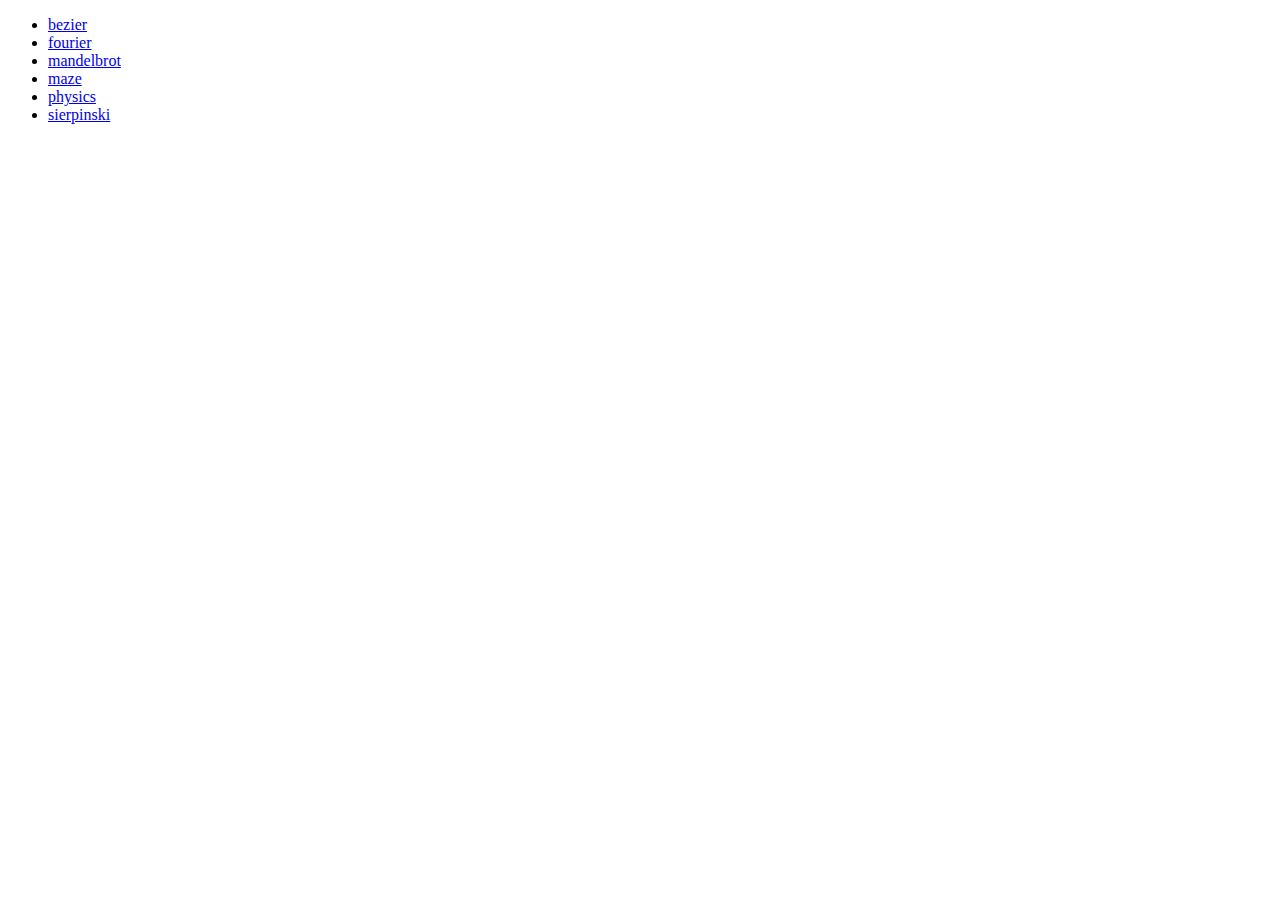
==== index.html @ 37d0ff32 "Added index" ====
<!DOCTYPE html>
<html lang="en">
<head>
    <meta charset="UTF-8">
    <meta name="viewport" content="width=device-width, initial-scale=1.0">
    <meta http-equiv="X-UA-Compatible" content="ie=edge">
    <title>Random javascript simulations</title>
</head>
<body>
    <ul>
        <li><a href="https://jakic12.github.io/random-javascript-simulations/html/bezier.html">bezier</a></li>
        <li><a href="https://jakic12.github.io/random-javascript-simulations/html/fourier.html">fourier</a></li>
        <li><a href="https://jakic12.github.io/random-javascript-simulations/html/mandelbrot.html">mandelbrot</a></li>
        <li><a href="https://jakic12.github.io/random-javascript-simulations/html/maze.html">maze</a></li>
        <li><a href="https://jakic12.github.io/random-javascript-simulations/html/physics.html">physics</a></li>
        <li><a href="https://jakic12.github.io/random-javascript-simulations/html/sierpinski.html">sierpinski</a></li>
    </ul>
</body>
</html>
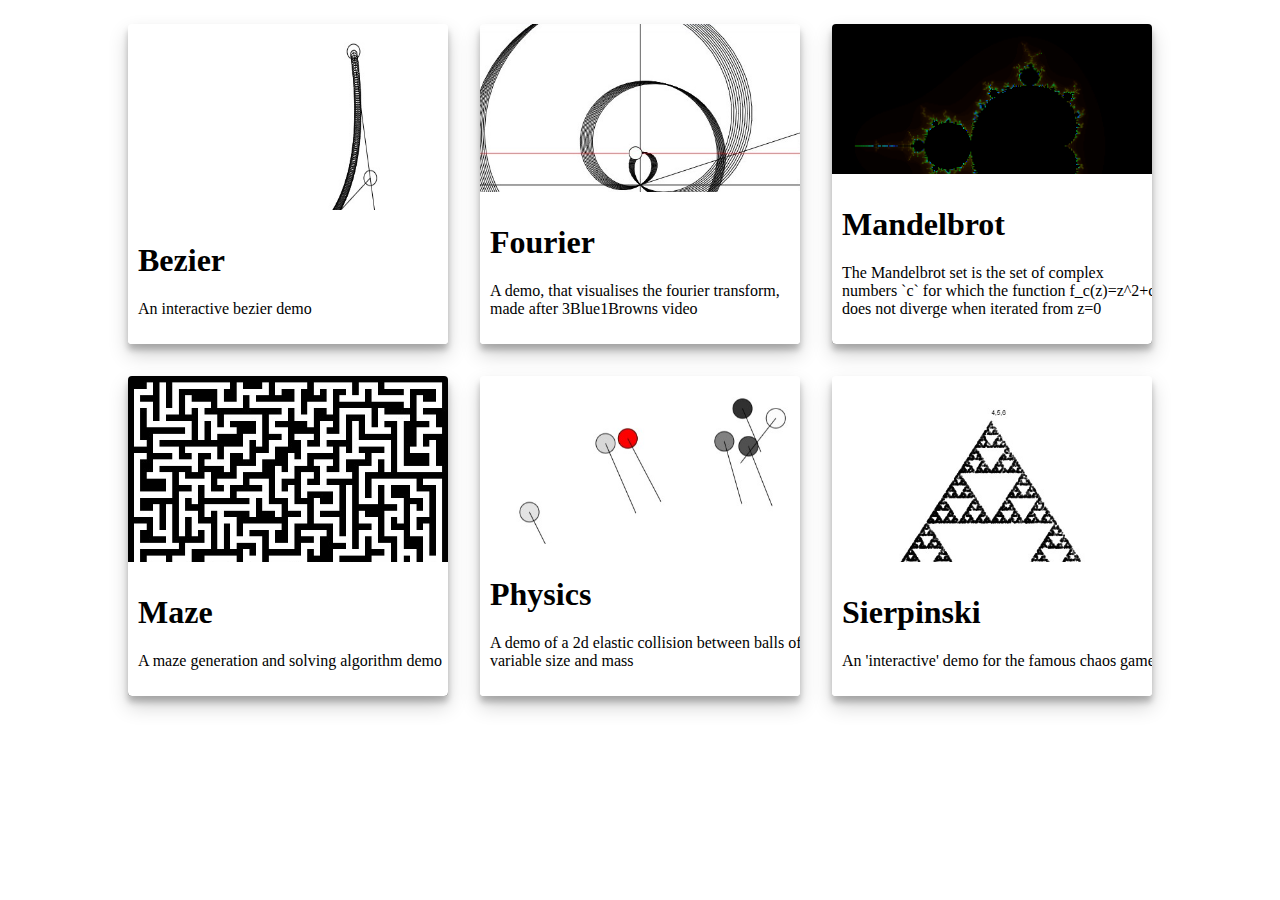
==== commit 7508f28e: "Styled index" ====
--- a/index.html
+++ b/index.html
@@ -1,25 +1,92 @@
 <!DOCTYPE html>
 <html lang="en">
-<head>
-    <meta charset="UTF-8">
-    <meta name="viewport" content="width=device-width, initial-scale=1.0">
-    <meta http-equiv="X-UA-Compatible" content="ie=edge">
+  <head>
+    <meta charset="UTF-8" />
+    <meta name="viewport" content="width=device-width, initial-scale=1.0" />
+    <meta http-equiv="X-UA-Compatible" content="ie=edge" />
+    <link rel="stylesheet" href="css/index_style.css" />
     <title>Random javascript simulations</title>
-</head>
-<body>
-    <ul>
-        <li><a href="https://jakic12.github.io/random-javascript-simulations/html/bezier.html">bezier</a></li>
-        <li><a href="https://jakic12.github.io/random-javascript-simulations/html/fourier.html">fourier</a></li>
-        <li><a href="https://jakic12.github.io/random-javascript-simulations/html/mandelbrot.html">mandelbrot</a></li>
-        <li><a href="https://jakic12.github.io/random-javascript-simulations/html/maze.html">maze</a></li>
-        <li><a href="https://jakic12.github.io/random-javascript-simulations/html/physics.html">physics</a></li>
-        <li><a href="https://jakic12.github.io/random-javascript-simulations/html/sierpinski.html">sierpinski</a></li>
-    </ul>
-</body>
+  </head>
+  <body>
+    <a
+      href="https://jakic12.github.io/random-javascript-simulations/html/bezier.html"
+    >
+      <div class="cardBody">
+        <img src="res/bezier.jpg" />
+        <div class="cardTitle">
+          <h1>Bezier</h1>
+          <p>An interactive bezier demo</p>
+        </div>
+      </div>
+    </a>
+
+    <a
+      href="https://jakic12.github.io/random-javascript-simulations/html/fourier.html"
+    >
+      <div class="cardBody">
+        <img src="res/fourier.jpg" />
+        <div class="cardTitle">
+          <h1>Fourier</h1>
+          <p>
+            A demo, that visualises the fourier transform, made after
+            3Blue1Browns video
+          </p>
+        </div>
+      </div>
+    </a>
+
+    <a
+      href="https://jakic12.github.io/random-javascript-simulations/html/mandelbrot.html"
+    >
+      <div class="cardBody">
+        <img src="res/mandelbrot.jpg" />
+        <div class="cardTitle">
+          <h1>Mandelbrot</h1>
+          <p>
+            The Mandelbrot set is the set of complex numbers `c` for which the
+            function f_c(z)=z^2+c does not diverge when iterated from z=0
+          </p>
+        </div>
+      </div>
+    </a>
+
+    <a
+      href="https://jakic12.github.io/random-javascript-simulations/html/maze.html"
+    >
+      <div class="cardBody">
+        <img src="res/maze.jpg" />
+        <div class="cardTitle">
+          <h1>Maze</h1>
+          <p>A maze generation and solving algorithm demo</p>
+        </div>
+      </div>
+    </a>
+
+    <a
+      href="https://jakic12.github.io/random-javascript-simulations/html/physics.html"
+    >
+      <div class="cardBody">
+        <img src="res/physics.jpg" />
+        <div class="cardTitle">
+          <h1>Physics</h1>
+          <p>
+            A demo of a 2d elastic collision between balls of variable size and
+            mass
+          </p>
+        </div>
+      </div>
+    </a>
+
+    <a
+      href="https://jakic12.github.io/random-javascript-simulations/html/sierpinski.html"
+    >
+      <div class="cardBody">
+        <img src="res/sierpinski.jpg" />
+        <div class="cardTitle">
+          <h1>Sierpinski</h1>
+          <p>An 'interactive' demo for the famous chaos game</p>
+        </div>
+      </div>
+    </a>
+  </body>
 </html>
-
-
-
-
-
-
--- a/css/index_style.css
+++ b/css/index_style.css
@@ -0,0 +1,34 @@
+body {
+  display: flex;
+  flex-wrap: wrap;
+  justify-content: center;
+}
+
+a {
+  margin: 1em;
+}
+
+.cardBody {
+  width: 20em;
+  height: 20em;
+  position: relative;
+  text-decoration: none;
+  color: black;
+  box-shadow: 0 10px 20px rgba(0, 0, 0, 0.19), 0 6px 6px rgba(0, 0, 0, 0.23);
+  border-radius: 4px;
+  overflow: hidden;
+}
+
+img {
+  width: 100%;
+  height: 100%;
+}
+
+.cardTitle {
+  padding: 10px;
+  position: absolute;
+  text-decoration: none;
+  bottom: 0;
+  background: white;
+  width: 100%;
+}
